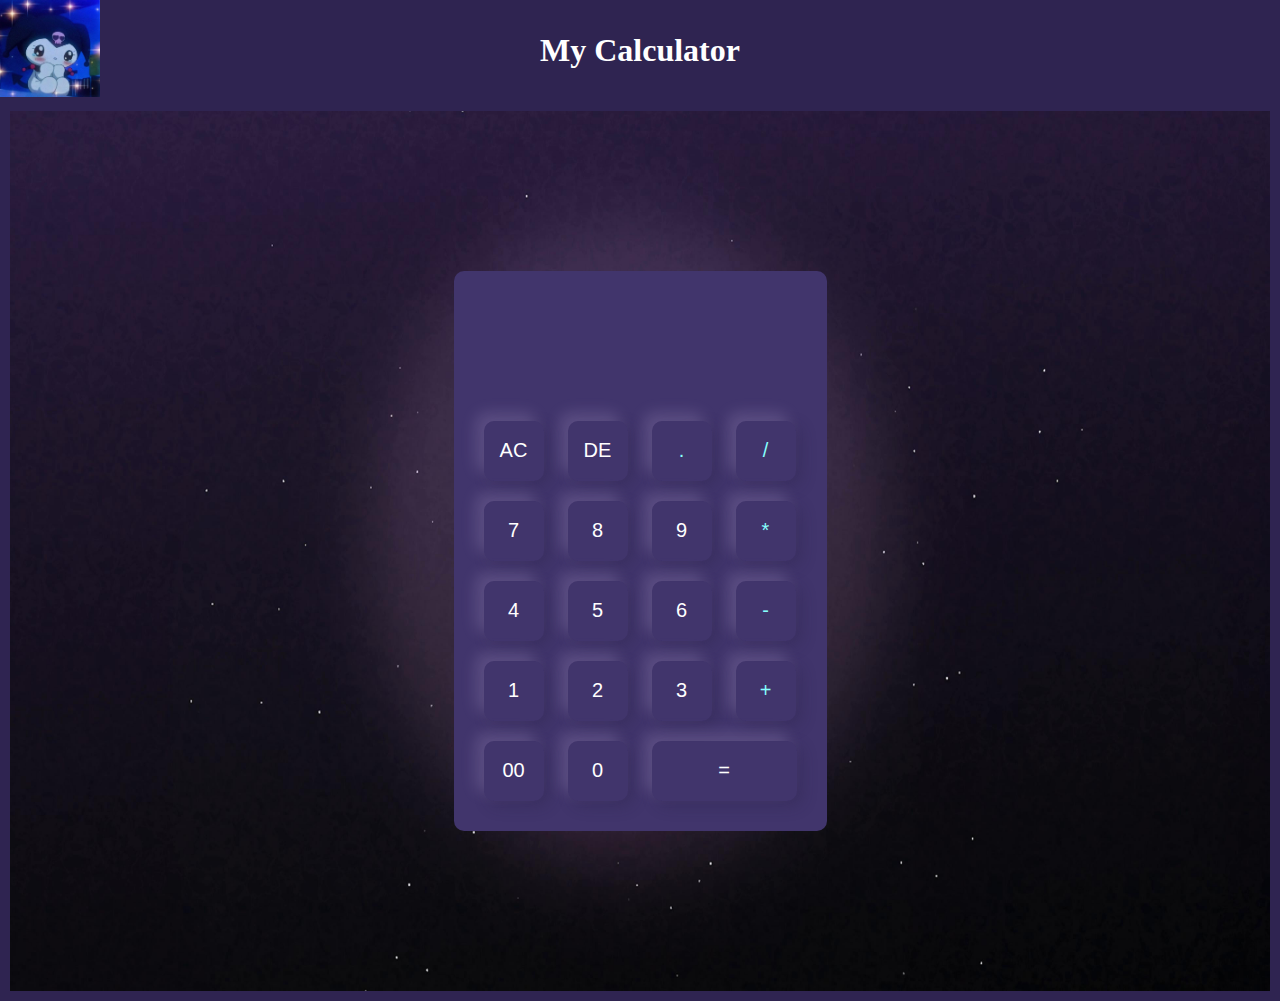
==== calculator.html @ a5706505 "Add new files and make CSS changes" ====
<!DOCTYPE html>
<html lang="en">
<head>
    <meta charset="UTF-8">
    <meta name="viewport" content="width=device-width, initial-scale=1.0">

    <link rel="stylesheet" href="style.css">
    <title>Calculator</title>
    
</head>
<body>
    <div class="hcontainer">
        <div class="image">
            <img src = "kuku.jpg">
        </div>
        <div class="header">
            <h1>My Calculator </h1>
        </div>
    </div>

    </div>
    <div class="container">
        <div class="calculator">
            <form>
                <div class="display">
                    <!--display.value result--> 
                    <input type="text" name="display" id="display.value" disabled> 
                </div>  

                <!--buttons-->
                <!--4 buttons in each row-->

                <!--first row--> 
                <div>
                    <input type="button" value="AC" onclick="display.value= ' ' ">
                    <!--slice() removes the last character-->
                    <input type="button" value="DE" onclick="display.value= display.value.toString().slice(0,-1) ">
                    <input type="button" value="." onclick="display.value+= '.'" class="operator">
                    <input type="button" value="/" onclick="display.value+= '/'" class="operator">
                </div>

                <!--second row-->
                <div>
                    <input type="button" value="7" onclick="display.value+= '7' ">
                    <input type="button" value="8" onclick="display.value+= '8' ">
                    <input type="button" value="9" onclick="display.value+= '9' ">
                    <input type="button" value="*" onclick="display.value+= '*' " class="operator">
                </div>

                <!--third row-->
                <div>
                    <input type="button" value="4" onclick="display.value+= '4' ">
                    <input type="button" value="5" onclick="display.value+= '5' ">
                    <input type="button" value="6" onclick="display.value+= '6' ">
                    <input type="button" value="-" onclick="display.value+= '-' " class="operator">
                </div>

                <!--fourth row-->
                <div>
                    <input type="button" value="1" onclick="display.value+= '1' ">
                    <input type="button" value="2" onclick="display.value+= '2' ">
                    <input type="button" value="3" onclick="display.value+= '3' ">
                    <input type="button" value="+" onclick="display.value+= '+' " class="operator">
                </div>

                <!--fifth row-->
                <div>
                    <input type="button" value="00" onclick="display.value+= '00' ">
                    <input type="button" value="0" onclick="display.value+= '0' ">
                    <input type="button" value="=" class="equal" onclick="display.value= eval(display.value)"> 
                    <!--eval() evaluates the whole display-->
            </form>
        </div>

    </div>
</body>
</html>
---- style.css ----
*{
    margin: 0;
    padding: 0;
    box-sizing: border-box;
}

.hcontainer{
    background: #2f2451;
    display: grid;
    align-items: center; 
    grid-template-columns: 1fr 1fr 1fr;
    column-gap: 5px;
}

.header{
    color: white;
    padding: 20px;
    text-align: center;
}

img{
    max-width: 100px;
    align-items: center;
}
   

.container{
    border: 10px solid #2f2451;
    width: 100%;
    height: 100vh; /* vh = viewport height, % = parent height */
    /* background image */
    background-image: url(kuroback.jpg);
    background-repeat: no-repeat;
    background-size: 100% 100%;
    /* center the content */
    display: flex;
    justify-content: center;
    align-items: center;
}

.calculator{
    background: #41356c;
    padding: 20px; /* spacing between buttons */
    border-radius: 10px; /* round the corners */
}

.calculator form input{
    border: 0;
    outline:0;
    width: 60px;
    height: 60px;
    border-radius: 10px;
    /* top left shadow, bottom right shadow */
    box-shadow: -8px -8px 15px rgba(211, 191, 233, 0.2), 5px 5px 15px rgba(41, 32, 66, 0.3);

    background: transparent;

    /*font*/
    font-size: 20px;
    color: white;
    cursor: pointer;

    margin: 10px; /* spacing between buttons */
}

form .display{
    display: flex;
    justify-content: flex-end; /* align to the right */
    margin: 20px 0; /* top and bottom margin */
}

form .display input{
    text-align: right;
    flex: 1; /* take up all the space */
    font-size: 45px;
    box-shadow: none;
}

form input.equal{
    width: 145px;
}

form input.operator{
    color: #86fffd ;
}
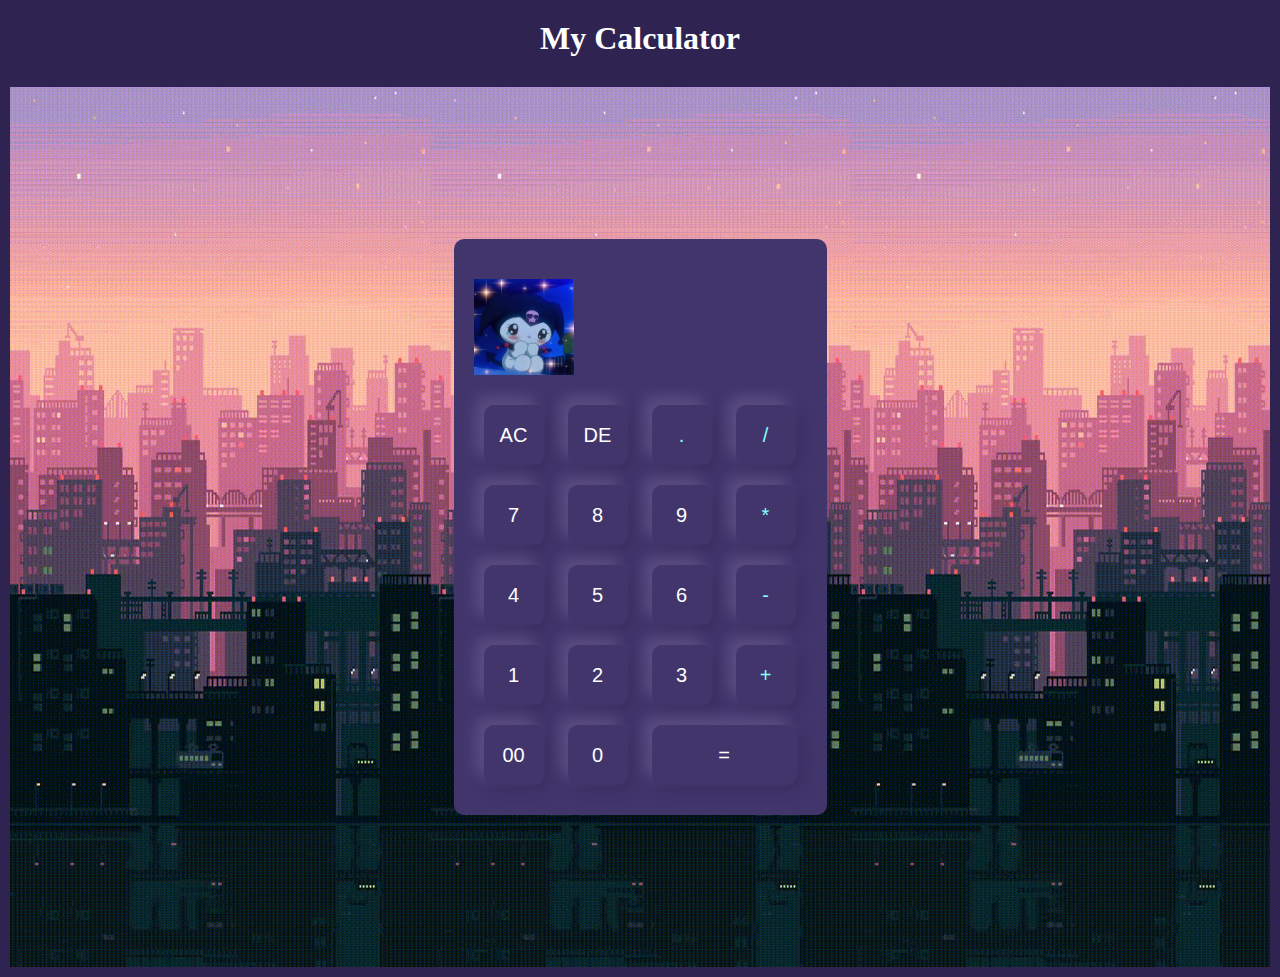
==== commit 2d4d39d0: "Update calculator.html and style.css" ====
--- a/calculator.html
+++ b/calculator.html
@@ -9,14 +9,11 @@
     
 </head>
 <body>
-    <div class="hcontainer">
-        <div class="image">
-            <img src = "kuku.jpg">
+        
+        <div class="header">
+            <h1>  My Calculator </h1>
+           
         </div>
-        <div class="header">
-            <h1>My Calculator </h1>
-        </div>
-    </div>
 
     </div>
     <div class="container">
@@ -24,7 +21,8 @@
             <form>
                 <div class="display">
                     <!--display.value result--> 
-                    <input type="text" name="display" id="display.value" disabled> 
+                    <img src = "kuku.jpg">
+                    <input type="text" name="display" id="display.value" disabled > 
                 </div>  
 
                 <!--buttons-->
--- a/style.css
+++ b/style.css
@@ -5,23 +5,20 @@
     box-sizing: border-box;
 }
 
-.hcontainer{
-    background: #2f2451;
-    display: grid;
-    align-items: center; 
-    grid-template-columns: 1fr 1fr 1fr;
-    column-gap: 5px;
-}
 
 .header{
     color: white;
+    background: #2f2451;
     padding: 20px;
     text-align: center;
 }
 
 img{
     max-width: 100px;
-    align-items: center;
+    align-items: left;
+    display: flex;
+    justify-content: left;
+    background-color: transparent;
 }
    
 
@@ -30,7 +27,7 @@
     width: 100%;
     height: 100vh; /* vh = viewport height, % = parent height */
     /* background image */
-    background-image: url(kuroback.jpg);
+    background-image: url(gdp.png);
     background-repeat: no-repeat;
     background-size: 100% 100%;
     /* center the content */
